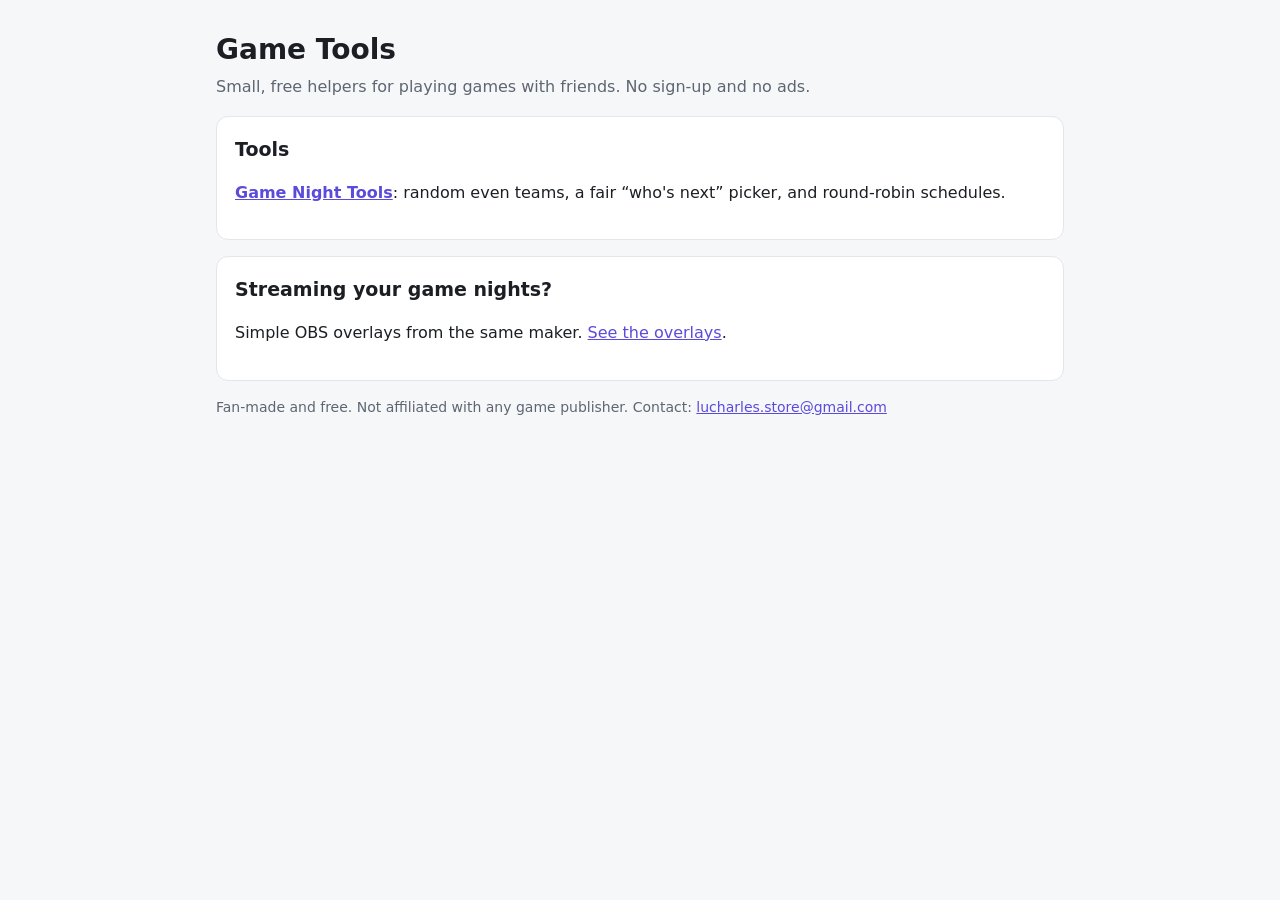
==== index.html @ d88b88bd "Add Game Night Tools and site home page Co-Authored-By: Claude Opus 5.5 <noreply@anthropic.com>" ====
<!doctype html>
<html lang="en">
<head>
<meta charset="utf-8">
<meta name="viewport" content="width=device-width,initial-scale=1">
<title>Game Tools: free helpers for game nights</title>
<meta name="description" content="Free, no-sign-up tools for gamers: random teams, who's-next picker and round-robin schedules for party and co-op game nights.">
<link rel="stylesheet" href="style.css">
</head>
<body>
<header>
  <h1>Game Tools</h1>
  <p>Small, free helpers for playing games with friends. No sign-up and no ads.</p>
</header>
<main>
  <section class="card">
    <h2>Tools</h2>
    <ul class="tools">
      <li><a href="game-night/"><strong>Game Night Tools</strong></a>: random even teams, a fair “who's next” picker, and round-robin schedules.</li>
    </ul>
  </section>
  <section class="card">
    <h2>Streaming your game nights?</h2>
    <p>Simple OBS overlays from the same maker. <a href="https://lucharles.gumroad.com" rel="noopener">See the overlays</a>.</p>
  </section>
</main>
<footer>
  <p>Fan-made and free. Not affiliated with any game publisher. Contact: <a href="mailto:lucharles.store@gmail.com">lucharles.store@gmail.com</a></p>
</footer>
</body>
</html>
---- style.css ----
:root{--bg:#f6f7f9;--card:#fff;--fg:#1b1f24;--muted:#5d6672;--line:#e3e6ea;--accent:#5b4bdb;--accent-fg:#fff;--chip:#eef0f3}
@media (prefers-color-scheme:dark){:root:not([data-theme="light"]){--bg:#121417;--card:#1b1e23;--fg:#e8eaed;--muted:#9aa3ad;--line:#2c3138;--accent:#9d93ff;--accent-fg:#121417;--chip:#262a30}}
:root[data-theme="dark"]{--bg:#121417;--card:#1b1e23;--fg:#e8eaed;--muted:#9aa3ad;--line:#2c3138;--accent:#9d93ff;--accent-fg:#121417;--chip:#262a30}
*{box-sizing:border-box}
body{margin:0;background:var(--bg);color:var(--fg);font:16px/1.55 system-ui,-apple-system,"Segoe UI",sans-serif}
header,main,footer{max-width:880px;margin:0 auto;padding:0 16px}
header{padding-top:28px}header p{color:var(--muted);margin:4px 0 0}
h1{font-size:28px;margin:0}h2{font-size:19px;margin:0 0 10px}
a{color:var(--accent)}
.card{background:var(--card);border:1px solid var(--line);border-radius:12px;padding:18px;margin:16px 0}
.row{display:flex;gap:10px;flex-wrap:wrap;align-items:center}
label{font-weight:500}
textarea,input,select{font:inherit;color:var(--fg);background:var(--bg);border:1px solid var(--line);border-radius:8px;padding:8px 10px}
textarea{width:100%;min-height:150px;resize:vertical}
input[type=number]{width:5em}
button{font:inherit;cursor:pointer;border-radius:8px;padding:8px 16px;border:1px solid var(--accent);background:var(--accent);color:var(--accent-fg);font-weight:600}
button.ghost{background:transparent;color:var(--accent)}
button:focus-visible,a:focus-visible,textarea:focus-visible,input:focus-visible,select:focus-visible{outline:2px solid var(--accent);outline-offset:2px}
.muted{color:var(--muted)}
.grid{display:grid;grid-template-columns:repeat(auto-fill,minmax(180px,1fr));gap:12px;margin-top:12px}
.team{border:1px solid var(--line);border-radius:10px;padding:10px 12px}.team h3{margin:0 0 6px;font-size:15px}
.team ul,.round ul{margin:0;padding-left:18px}
.pick{font-size:34px;font-weight:700;margin:12px 0 0;min-height:1.3em;overflow-wrap:anywhere}
.round{margin-top:12px}.round h3{font-size:15px;margin:0 0 4px}
.tools{list-style:none;padding:0}.tools li{margin:10px 0}
footer{color:var(--muted);font-size:14px;padding-bottom:40px}
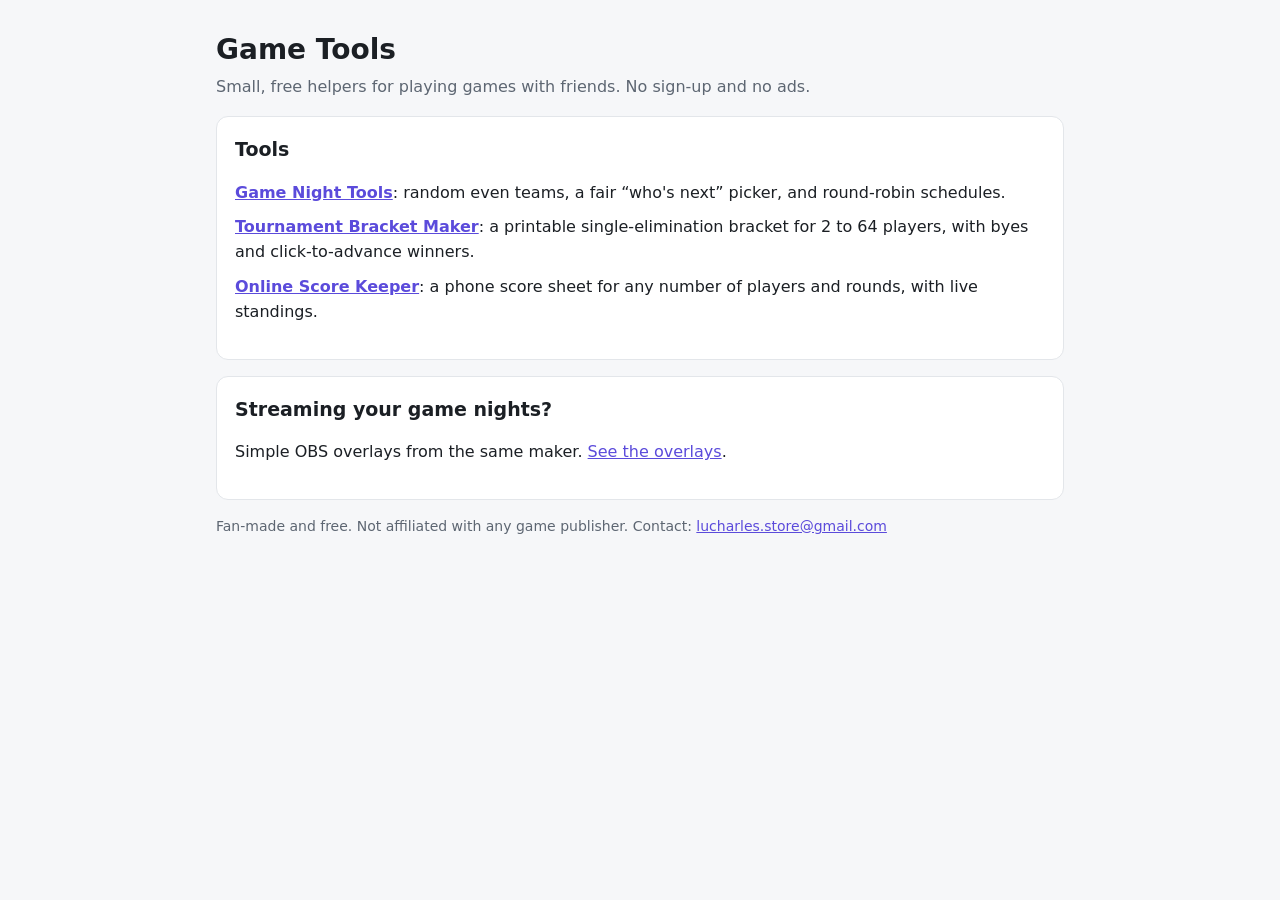
==== commit abb6b390: "Add Tournament Bracket Maker, Online Score Keeper, sitemap, robots.txt and Search Console verificati" ====
--- a/index.html
+++ b/index.html
@@ -3,8 +3,9 @@
 <head>
 <meta charset="utf-8">
 <meta name="viewport" content="width=device-width,initial-scale=1">
+<meta name="google-site-verification" content="mszQPpNF7wUQe9E9Sp2fo0sD-YFwaTvCAHa7T4kHes0">
 <title>Game Tools: free helpers for game nights</title>
-<meta name="description" content="Free, no-sign-up tools for gamers: random teams, who's-next picker and round-robin schedules for party and co-op game nights.">
+<meta name="description" content="Free, no-sign-up tools for gamers: random teams, who's-next picker, round-robin schedules, tournament brackets and a score keeper for party and co-op game nights.">
 <link rel="stylesheet" href="style.css">
 </head>
 <body>
@@ -17,6 +18,8 @@
     <h2>Tools</h2>
     <ul class="tools">
       <li><a href="game-night/"><strong>Game Night Tools</strong></a>: random even teams, a fair “who's next” picker, and round-robin schedules.</li>
+      <li><a href="bracket/"><strong>Tournament Bracket Maker</strong></a>: a printable single-elimination bracket for 2 to 64 players, with byes and click-to-advance winners.</li>
+      <li><a href="score/"><strong>Online Score Keeper</strong></a>: a phone score sheet for any number of players and rounds, with live standings.</li>
     </ul>
   </section>
   <section class="card">
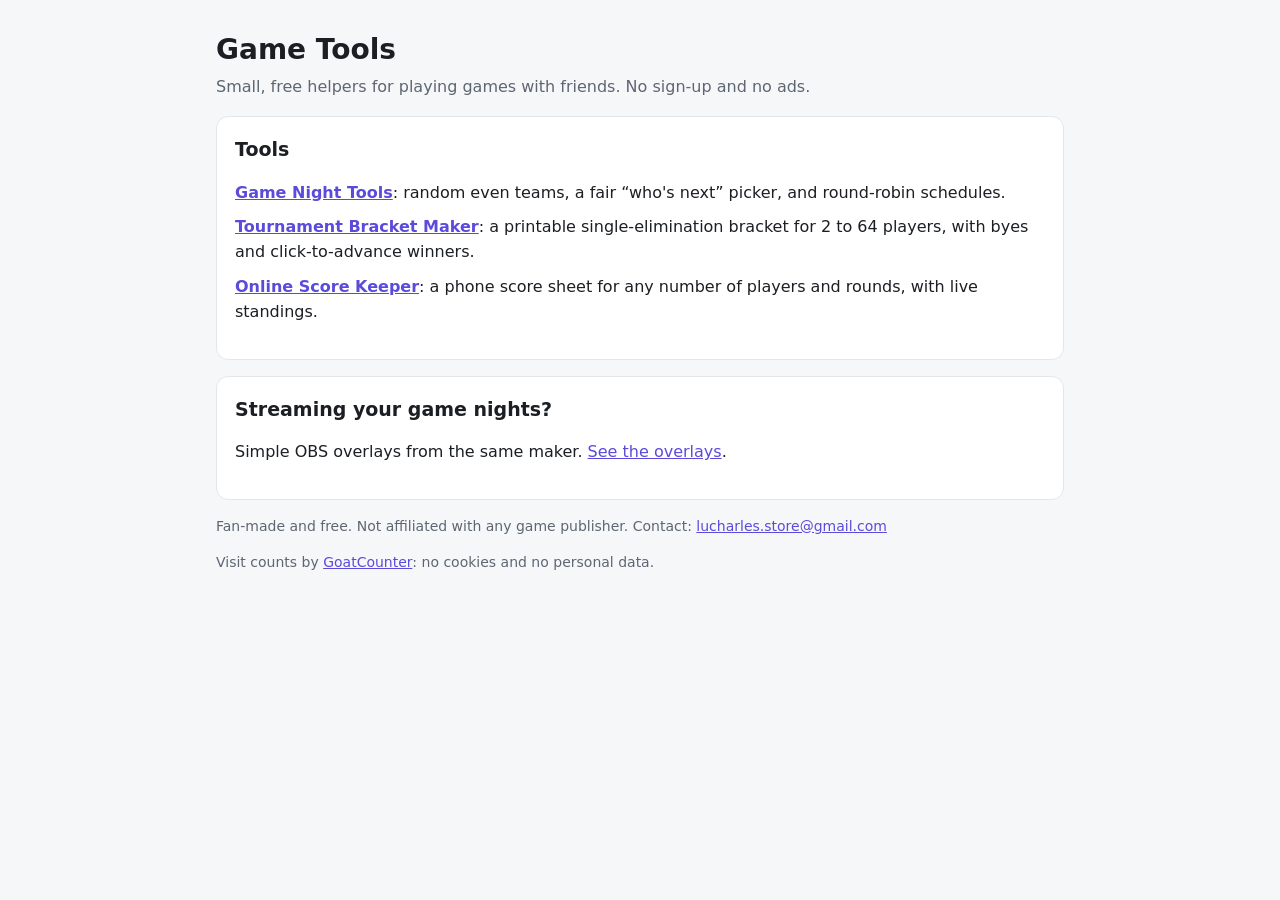
==== commit 420534c3: "Add GoatCounter visit counter (no cookies) to all pages Co-Authored-By: Claude Opus 5.5 <noreply@ant" ====
--- a/index.html
+++ b/index.html
@@ -29,6 +29,8 @@
 </main>
 <footer>
   <p>Fan-made and free. Not affiliated with any game publisher. Contact: <a href="mailto:lucharles.store@gmail.com">lucharles.store@gmail.com</a></p>
+  <p>Visit counts by <a href="https://www.goatcounter.com" rel="noopener">GoatCounter</a>: no cookies and no personal data.</p>
 </footer>
+<script data-goatcounter="https://lucharles-games.goatcounter.com/count" async src="https://gc.zgo.at/count.js"></script>
 </body>
 </html>
